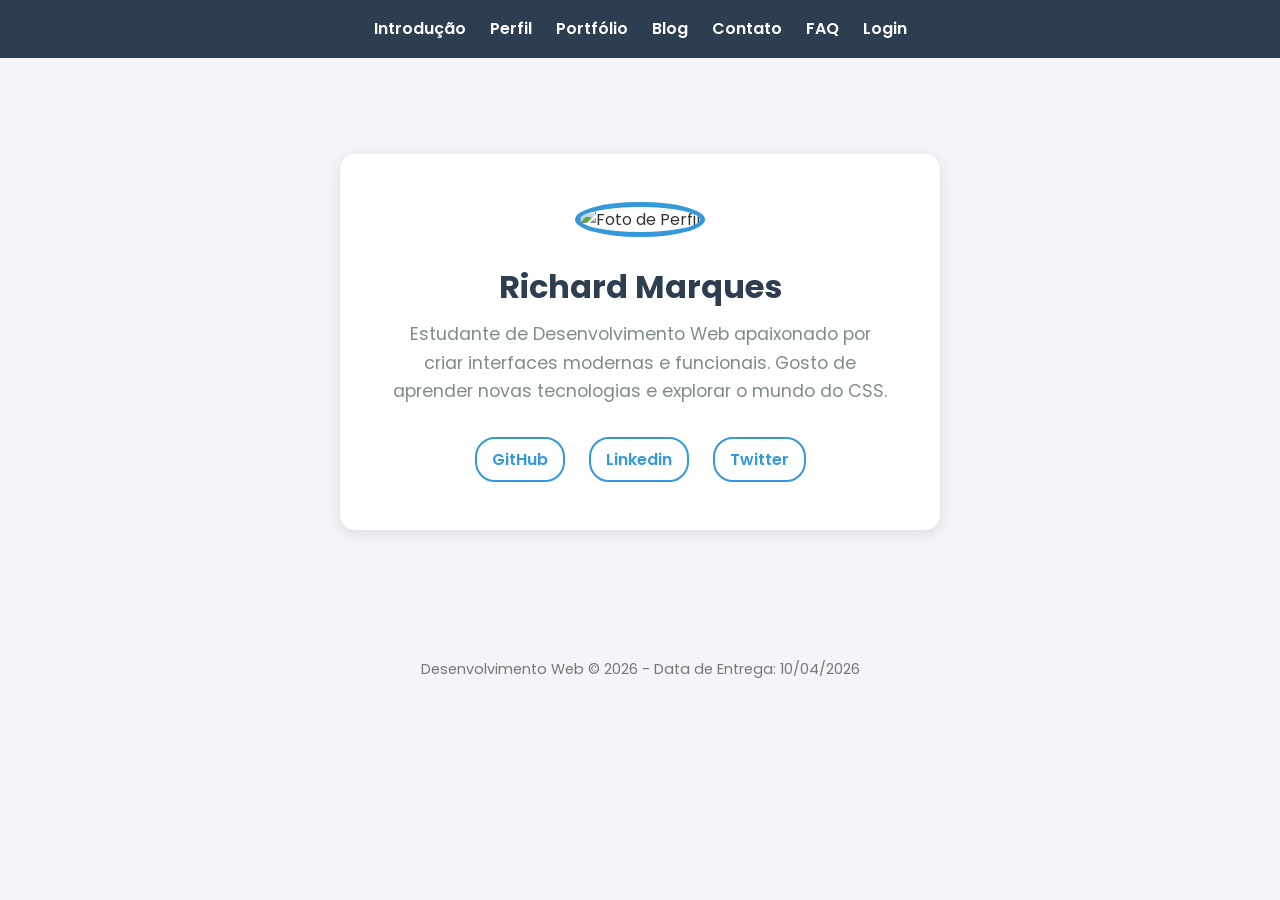
==== exercicio_02/index.html @ ec30d591 "Imagemex02" ====
<!DOCTYPE html>
<html lang="pt-BR">
<head>
    <meta charset="UTF-8">
    <meta name="viewport" content="width=device-width, initial-scale=1.0">
    <title>Perfil Pessoal - Exercício 02</title>
    <link rel="stylesheet" href="../assets/css/style.css">
    <style>
        .profile-card {
            background-color: white;
            padding: 3rem;
            border-radius: 15px;
            box-shadow: 0 4px 15px rgba(0,0,0,0.1);
            text-align: center;
            max-width: 600px;
            margin: 2rem auto;
        }

        .profile-img {
            width: 200px;
            height: 200px;
            object-fit: cover;
            /* Propriedade CSS Obrigatória: border-radius */
            border-radius: 50%;
            border: 5px solid #3498db;
            margin-bottom: 1.5rem;
        }

        .profile-name {
            font-size: 2rem;
            color: #2c3e50;
            margin-bottom: 0.5rem;
        }

        .profile-desc {
            font-size: 1.1rem;
            color: #7f8c8d;
            margin-bottom: 2rem;
        }

        .social-links {
            display: flex;
            justify-content: center;
            gap: 1.5rem;
        }

        .social-links a {
            text-decoration: none;
            color: #3498db;
            font-weight: 600;
            padding: 8px 15px;
            border: 2px solid #3498db;
            border-radius: 20px;
            transition: all 0.3s;
        }

        .social-links a:hover {
            background-color: #3498db;
            color: white;
        }
    </style>
</head>
<body>
    <header>
        <nav>
            <a href="../exercicio_01/index.html">Introdução</a>
            <a href="index.html">Perfil</a>
            <a href="../exercicio_03/index.html">Portfólio</a>
            <a href="../exercicio_04/index.html">Blog</a>
            <a href="../exercicio_05/index.html">Contato</a>
            <a href="../exercicio_06/index.html">FAQ</a>
            <a href="../exercicio_07/index.html">Login</a>
        </nav>
    </header>

    <main class="container">
        <div class="profile-card">
            <!-- Tag HTML Obrigatória: <img> -->
            <img src="blob:https://web.whatsapp.com/019e267f-0bfc-4c0d-8a8b-09ad6980d131" alt="Foto de Perfil" class="profile-img">
            <h2 class="profile-name">Richard Marques</h2>
            <p class="profile-desc">Estudante de Desenvolvimento Web apaixonado por criar interfaces modernas e funcionais. Gosto de aprender novas tecnologias e explorar o mundo do CSS.</p>
            
            <div class="social-links">
                <a href="https://github.com/marquesrichard875-ops?tab=repositories" target="_blank">GitHub</a>
                <a href="https://linkedin.com" target="_blank">Linkedin</a>
                <a href="https://x.com/_Ricksfc" target="_blank">Twitter</a>
            </div>
        </div>
    </main>

    <footer>
        <p>Desenvolvimento Web &copy; 2026 - Data de Entrega: 10/04/2026</p>
    </footer>
</body>
</html>
---- assets/css/style.css ----
@import url('https://fonts.googleapis.com/css2?family=Poppins:wght@300;400;600&display=swap');

* {
    margin: 0;
    padding: 0;
    box-sizing: border-box;
}

body {
    font-family: 'Poppins', sans-serif;
    line-height: 1.6;
    color: #333;
    background-color: #f4f4f9;
}

.container {
    max-width: 1000px;
    margin: 0 auto;
    padding: 2rem;
}

header {
    background-color: #2c3e50;
    color: white;
    padding: 1rem 0;
    text-align: center;
    margin-bottom: 2rem;
}

nav a {
    color: white;
    text-decoration: none;
    margin: 0 10px;
    font-weight: 600;
}

nav a:hover {
    text-decoration: underline;
}

footer {
    text-align: center;
    padding: 2rem 0;
    margin-top: 2rem;
    color: #777;
    font-size: 0.9rem;
}

.btn {
    display: inline-block;
    padding: 10px 20px;
    background-color: #3498db;
    color: white;
    text-decoration: none;
    border-radius: 5px;
    transition: background-color 0.3s;
}

.btn:hover {
    background-color: #2980b9;
}
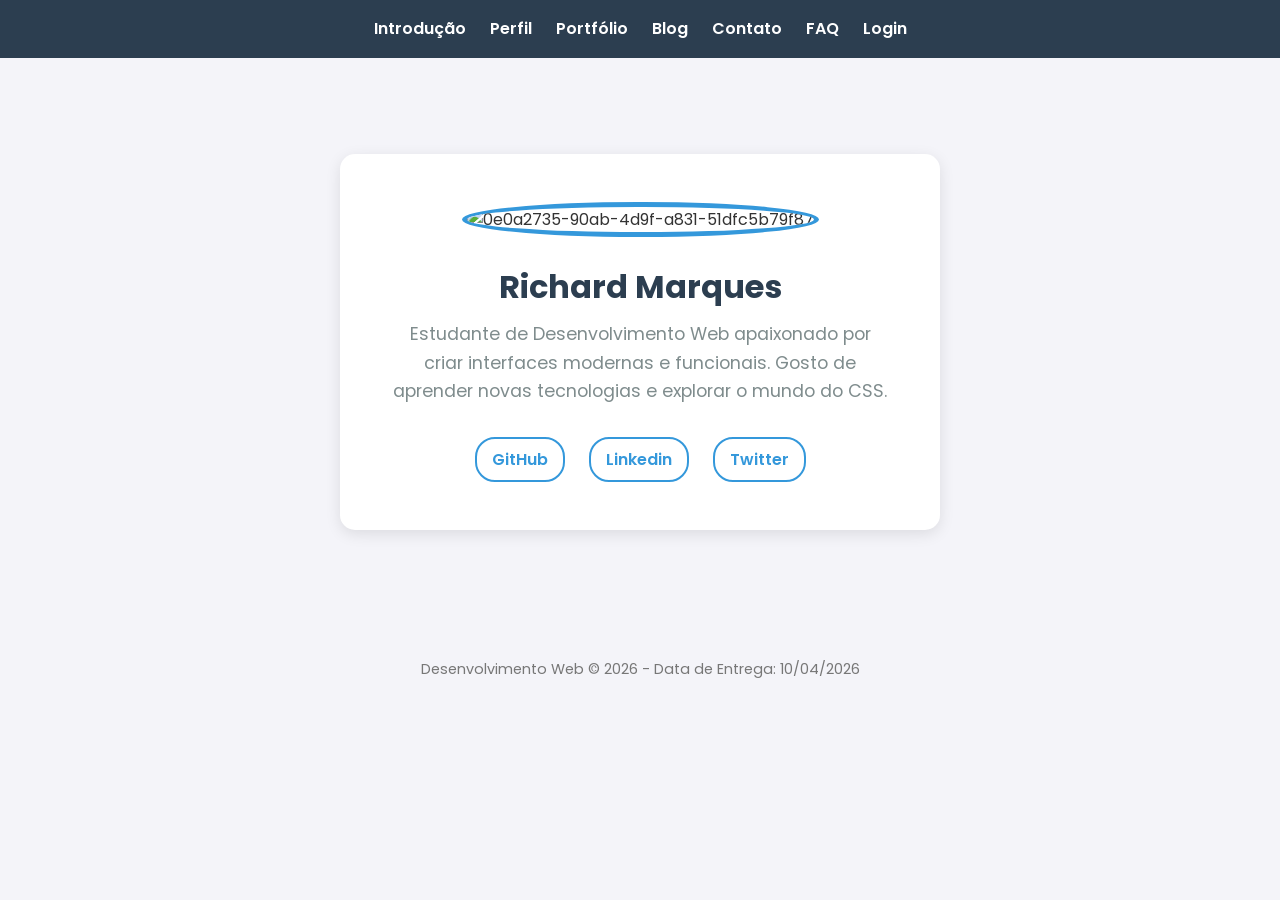
==== commit 8bb414e1: "Img02" ====
--- a/exercicio_02/index.html
+++ b/exercicio_02/index.html
@@ -76,7 +76,7 @@
     <main class="container">
         <div class="profile-card">
             <!-- Tag HTML Obrigatória: <img> -->
-            <img src="blob:https://web.whatsapp.com/019e267f-0bfc-4c0d-8a8b-09ad6980d131" alt="Foto de Perfil" class="profile-img">
+            <img src="C:\Users\Richard\Downloads\0e0a2735-90ab-4d9f-a831-51dfc5b79f87.jpg" alt="0e0a2735-90ab-4d9f-a831-51dfc5b79f87" class="profile-img">
             <h2 class="profile-name">Richard Marques</h2>
             <p class="profile-desc">Estudante de Desenvolvimento Web apaixonado por criar interfaces modernas e funcionais. Gosto de aprender novas tecnologias e explorar o mundo do CSS.</p>
             
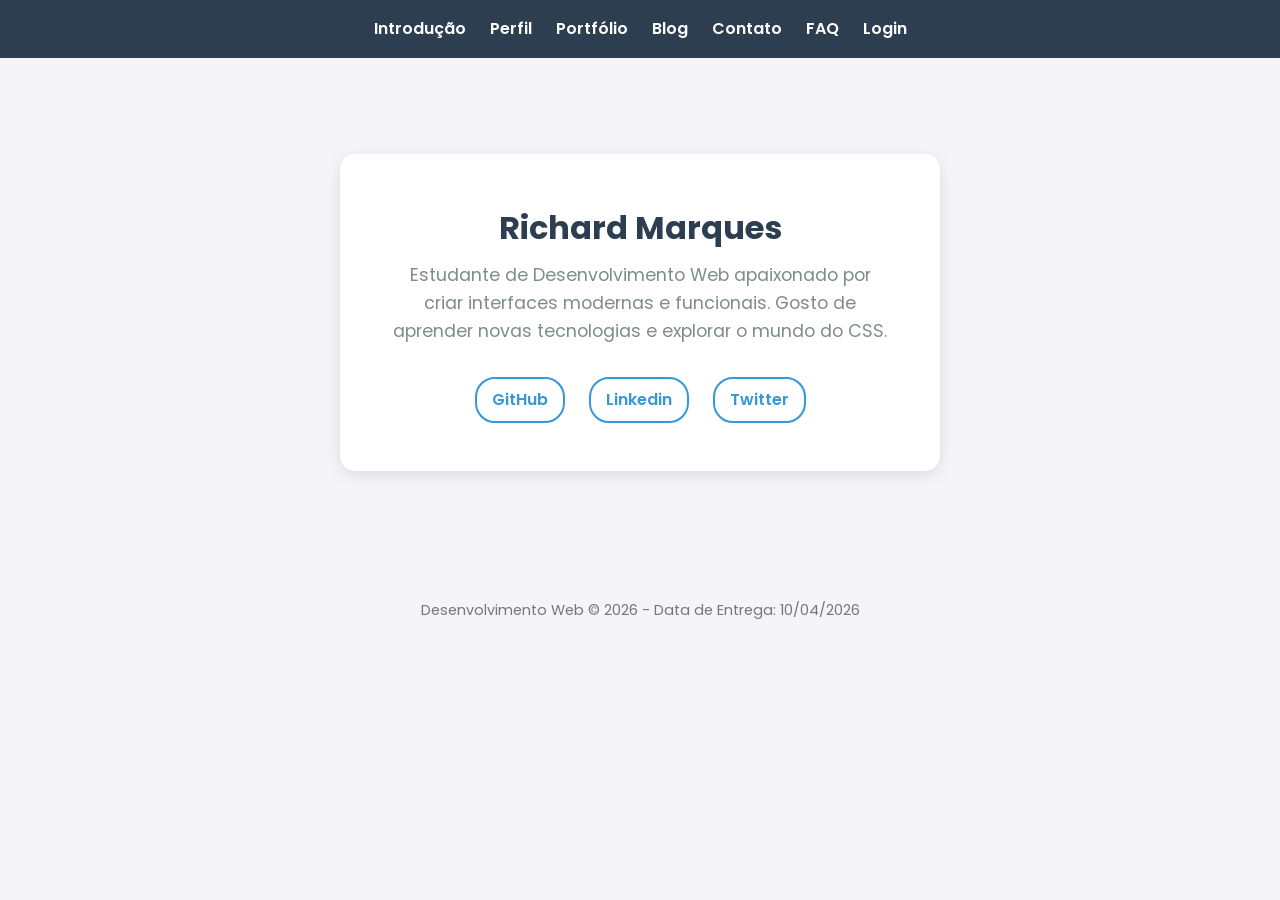
==== commit b50e1602: "Sem img" ====
--- a/exercicio_02/index.html
+++ b/exercicio_02/index.html
@@ -75,8 +75,6 @@
 
     <main class="container">
         <div class="profile-card">
-            <!-- Tag HTML Obrigatória: <img> -->
-            <img src="C:\Users\Richard\Downloads\0e0a2735-90ab-4d9f-a831-51dfc5b79f87.jpg" alt="0e0a2735-90ab-4d9f-a831-51dfc5b79f87" class="profile-img">
             <h2 class="profile-name">Richard Marques</h2>
             <p class="profile-desc">Estudante de Desenvolvimento Web apaixonado por criar interfaces modernas e funcionais. Gosto de aprender novas tecnologias e explorar o mundo do CSS.</p>
             
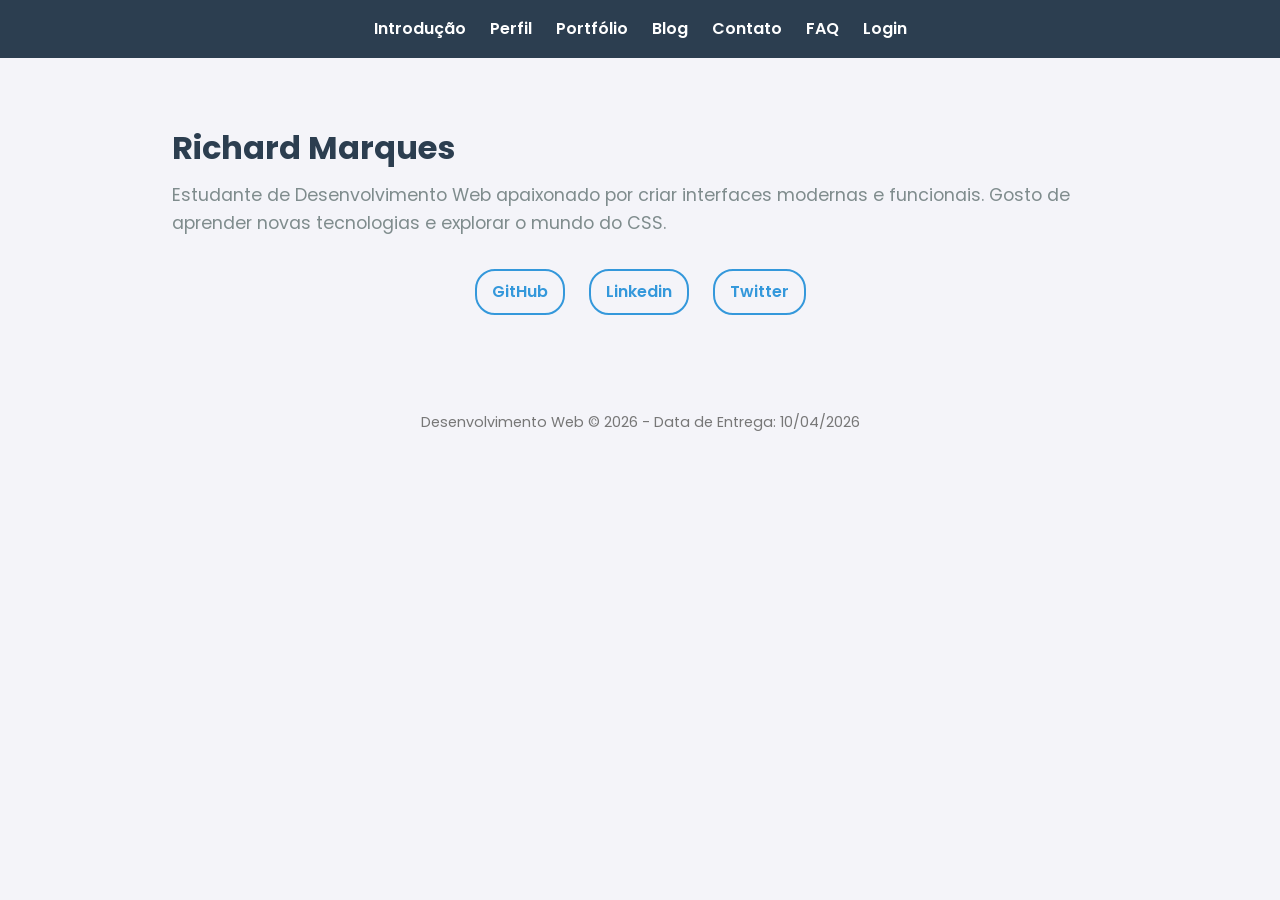
==== commit 81cfd8e2: "sem img02" ====
--- a/exercicio_02/index.html
+++ b/exercicio_02/index.html
@@ -74,7 +74,6 @@
     </header>
 
     <main class="container">
-        <div class="profile-card">
             <h2 class="profile-name">Richard Marques</h2>
             <p class="profile-desc">Estudante de Desenvolvimento Web apaixonado por criar interfaces modernas e funcionais. Gosto de aprender novas tecnologias e explorar o mundo do CSS.</p>
             
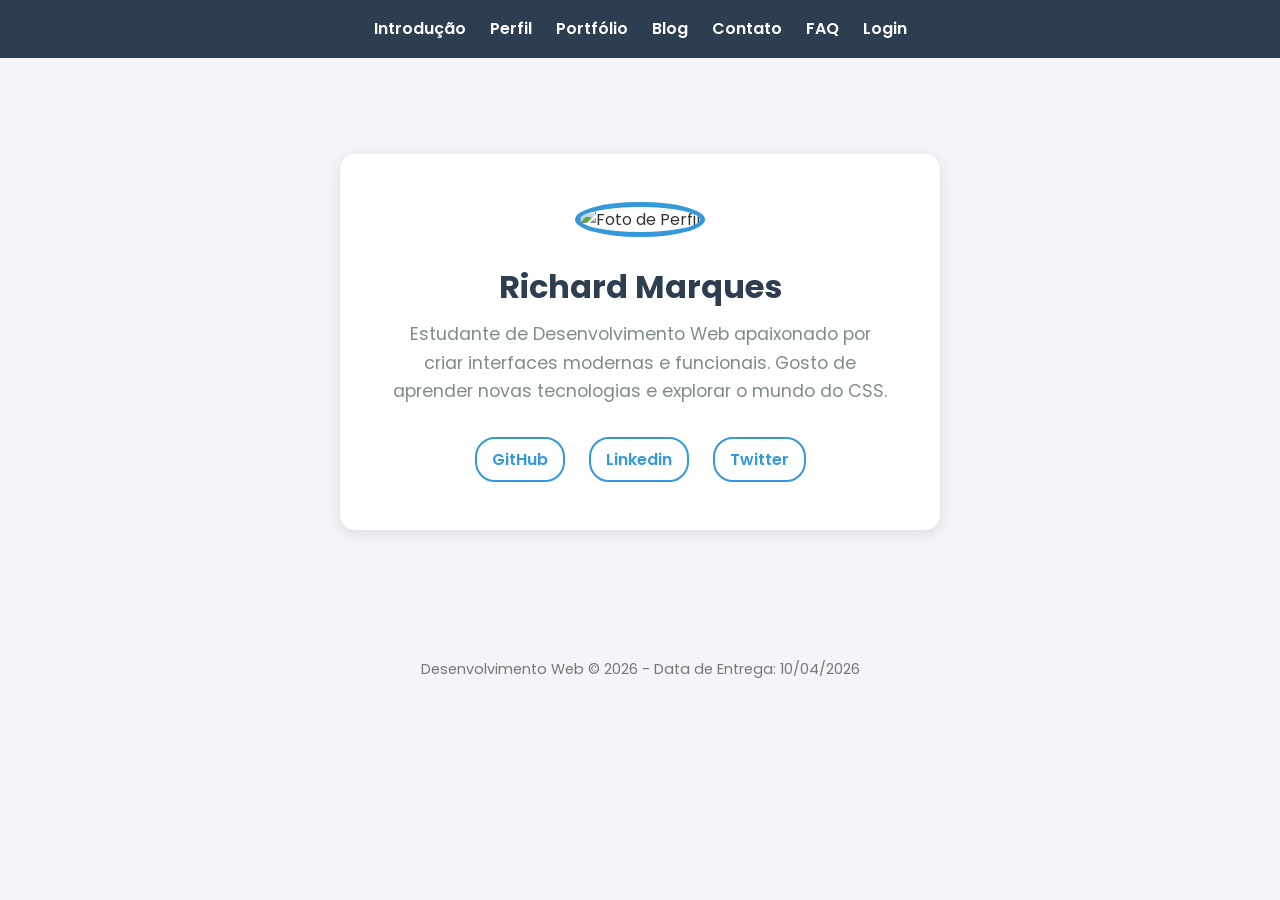
==== commit d43300a2: "img homem aranha" ====
--- a/exercicio_02/index.html
+++ b/exercicio_02/index.html
@@ -74,6 +74,9 @@
     </header>
 
     <main class="container">
+        <div class="profile-card">
+            <!-- Tag HTML Obrigatória: <img> -->
+            <img src="https://wallpapers.com/images/hd/spider-man-pictures-50hezdq7ovyrql7i.jpg" alt="Foto de Perfil" class="profile-img">
             <h2 class="profile-name">Richard Marques</h2>
             <p class="profile-desc">Estudante de Desenvolvimento Web apaixonado por criar interfaces modernas e funcionais. Gosto de aprender novas tecnologias e explorar o mundo do CSS.</p>
             
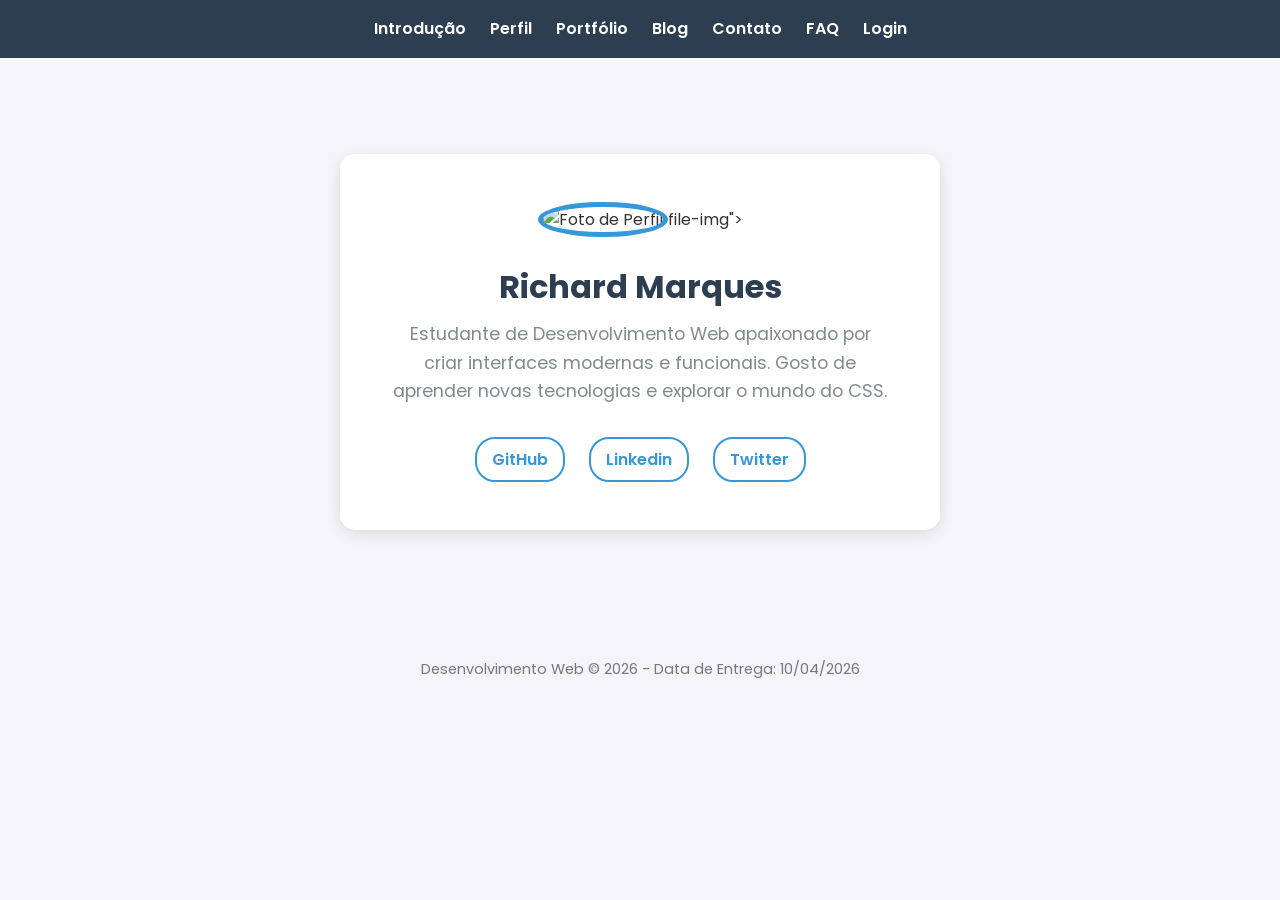
==== commit 2eff1ca9: "img atualizada dnv" ====
--- a/exercicio_02/index.html
+++ b/exercicio_02/index.html
@@ -76,7 +76,7 @@
     <main class="container">
         <div class="profile-card">
             <!-- Tag HTML Obrigatória: <img> -->
-            <img src="https://wallpapers.com/images/hd/spider-man-pictures-50hezdq7ovyrql7i.jpg" alt="Foto de Perfil" class="profile-img">
+            <img src="https://i.imgur.com/3ZQ3Z4M.jpg" alt="Foto de Perfil" class="profile-img">file-img">
             <h2 class="profile-name">Richard Marques</h2>
             <p class="profile-desc">Estudante de Desenvolvimento Web apaixonado por criar interfaces modernas e funcionais. Gosto de aprender novas tecnologias e explorar o mundo do CSS.</p>
             
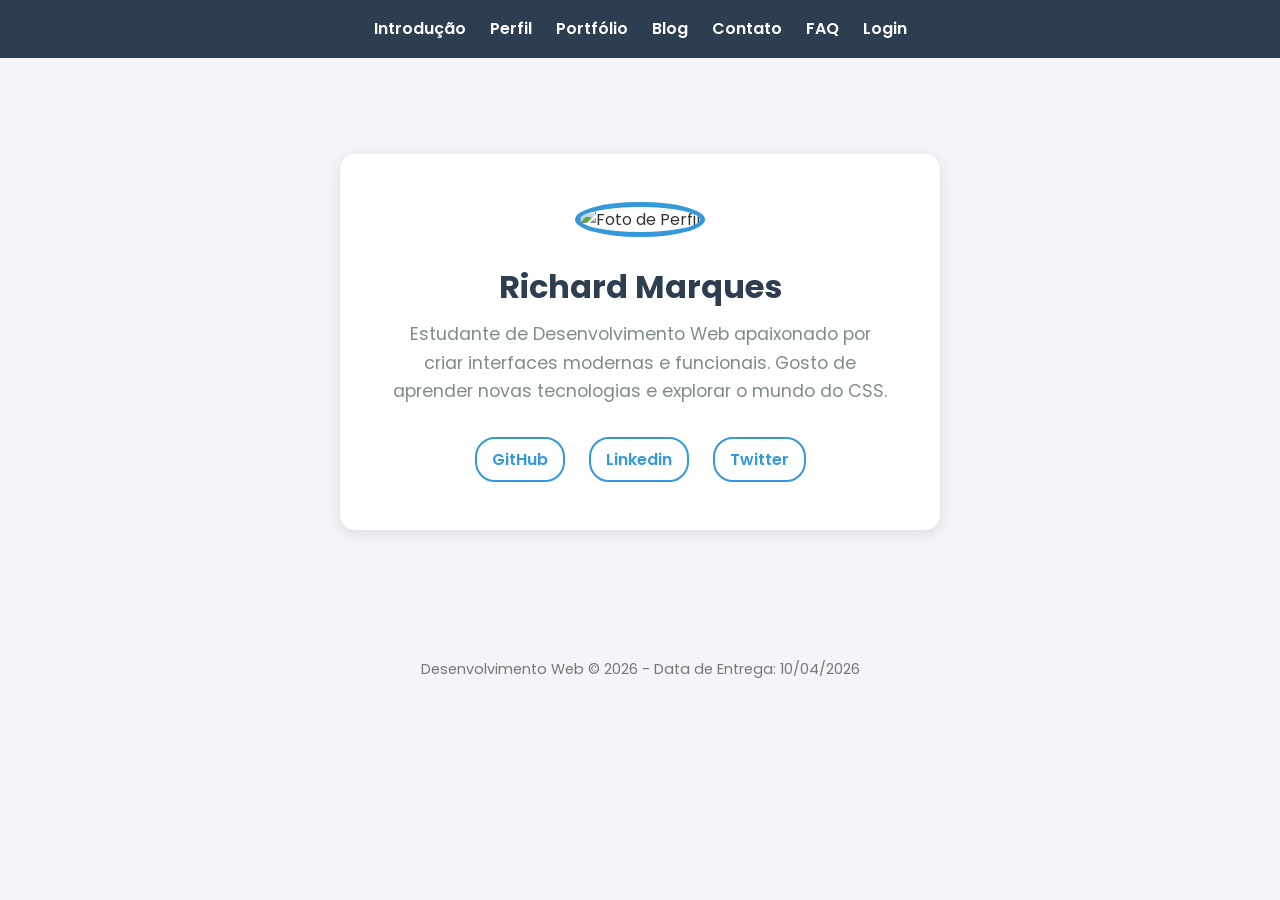
==== commit 02946d40: "img 03" ====
--- a/exercicio_02/index.html
+++ b/exercicio_02/index.html
@@ -76,7 +76,7 @@
     <main class="container">
         <div class="profile-card">
             <!-- Tag HTML Obrigatória: <img> -->
-            <img src="https://i.imgur.com/3ZQ3Z4M.jpg" alt="Foto de Perfil" class="profile-img">file-img">
+            <img src="https://wallpapers.com/images/hd/spider-man-pictures-50hezdq7ovyrql7i.jpg" alt="Foto de Perfil" class="profile-img">
             <h2 class="profile-name">Richard Marques</h2>
             <p class="profile-desc">Estudante de Desenvolvimento Web apaixonado por criar interfaces modernas e funcionais. Gosto de aprender novas tecnologias e explorar o mundo do CSS.</p>
             
